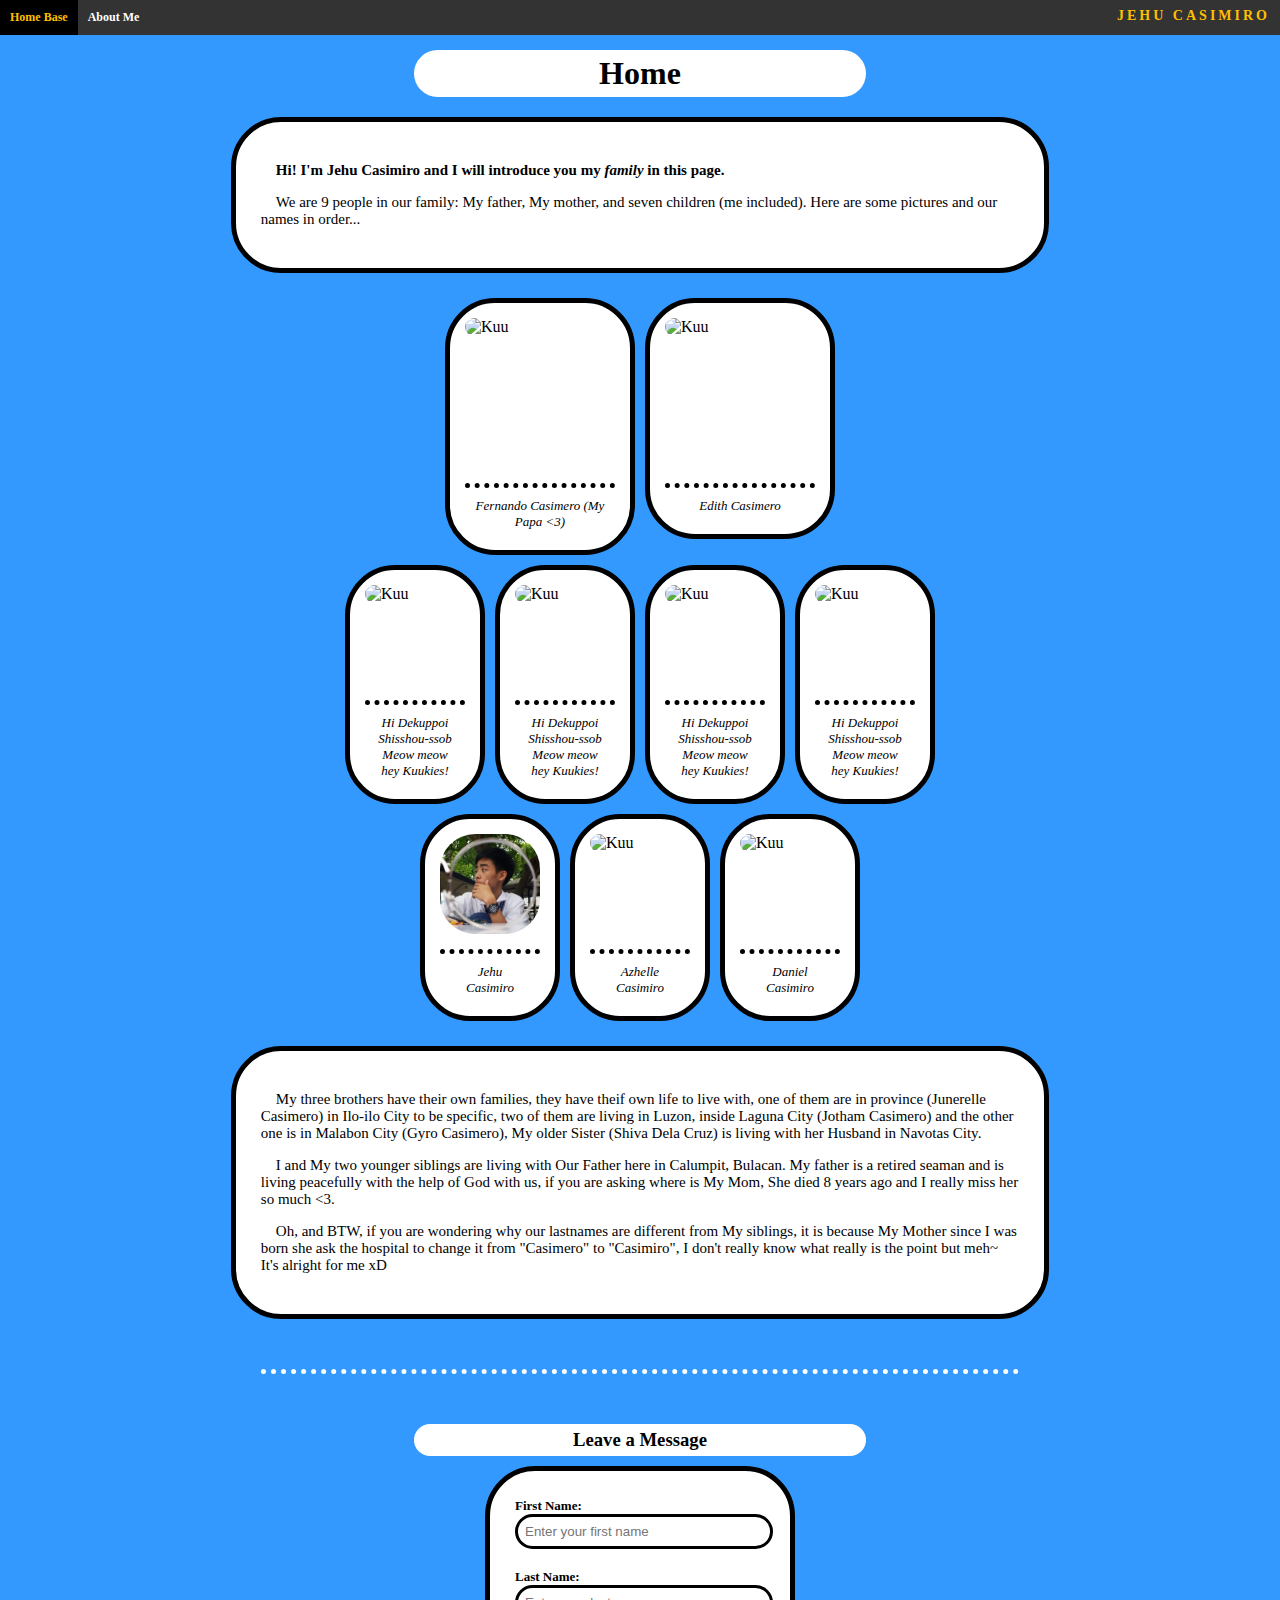
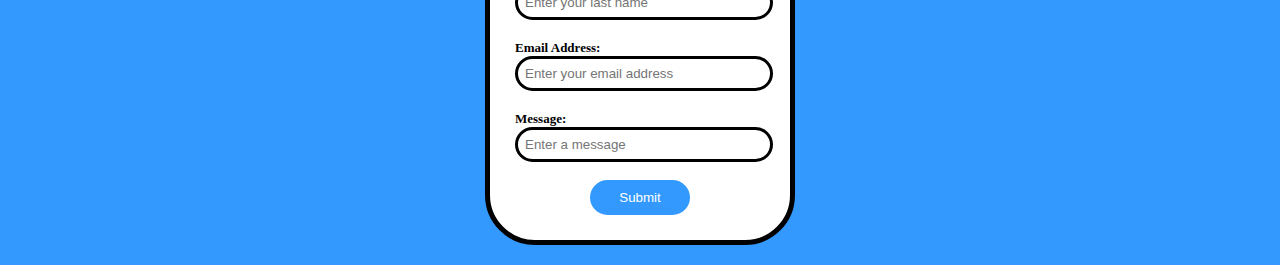
==== index.html @ 4198bc29 "Add files via upload" ====
<!DOCTYPE html>
<html lang="en">

	<head>
		<meta charset="utf-8">
		<link rel="stylesheet" href="style.css">
		<title>J-Casimiro - Home</title>
	</head>

	<body>
		<header>
			<nav>
				<ul>			
					<li class="title">JEHU CASIMIRO</li>
					<li class><a class="active" href="index.html">Home Base</a></li>
					<li><a href="about-me.html">About Me</a></li>
				</ul>
			</nav>
		</header>
	
		<h1>Home</h1>
		
		<div class="main">
			<p>
				<strong>Hi! I'm Jehu Casimiro and I will introduce you my <em>family</em> in this page.</strong>
			</p>
			<p>
				We are 9 people in our family: My father, My mother, and seven children (me included). Here are some pictures and our names in order...
			</p>
		</div>
		
		<!--FIRST LINE PICTURES-->
		<div class="galleryCollectionA">
			<div class="galleryA">
				<img class="galleryPic" src="./images/kuu.gif" 
					alt="Kuu">
					
				<div class="desc">Fernando Casimero (My Papa <3)</div> 
			</div>
			
			<div class="galleryA">
				<img class="galleryPic" src="./images/kuu.gif" 
					alt="Kuu">
					
				<div class="desc">Edith Casimero</div> 
			</div>
		</div>
		
		<!--SECOND LINE PICTURES-->
		<div class="galleryCollectionB">
			<div class="galleryC">
				<img class="galleryPic2" src="./images/kuu.gif" 
					alt="Kuu">
					
				<div class="desc2">Hi Dekuppoi Shisshou-ssob Meow meow hey Kuukies!</div> 
			</div>
			
			<div class="galleryC">
				<img class="galleryPic2" src="./images/kuu.gif" 
					alt="Kuu">
					
				<div class="desc2">Hi Dekuppoi Shisshou-ssob Meow meow hey Kuukies!</div> 
			</div>
			
			<div class="galleryC">
				<img class="galleryPic2" src="./images/kuu.gif" 
					alt="Kuu">
					
				<div class="desc2">Hi Dekuppoi Shisshou-ssob Meow meow hey Kuukies!</div> 
			</div>
			
			<div class="galleryC">
				<img class="galleryPic2" src="./images/kuu.gif" 
					alt="Kuu">
					
				<div class="desc2">Hi Dekuppoi Shisshou-ssob Meow meow hey Kuukies!</div> 
			</div>
		</div>
		
		<!--THIRD LINE PICTURES-->
		<div class="galleryCollectionC">
			
			<div class="galleryC">
				<img class="galleryPic2" src="./images/jehu-casimiro.jpg" 
					alt="Jehu Casimiro">
					
				<div class="desc2">Jehu<br>Casimiro</div> 
			</div>
			
			<div class="galleryC">
				<img class="galleryPic2" src="./images/kuu.gif" 
					alt="Kuu">
					
				<div class="desc2">Azhelle Casimiro</div> 
			</div>
			
			<div class="galleryC">
				<img class="galleryPic2" src="./images/kuu.gif" 
					alt="Kuu">
					
				<div class="desc2">Daniel Casimiro</div> 
			</div>
		</div>
		
		<div class="main">
			<p>
				My three brothers have their own families, they have theif own life to live with, one of them are in province (Junerelle Casimero) in Ilo-ilo City to be specific, two of them are living in Luzon, inside Laguna City (Jotham Casimero) and the other one is in Malabon City (Gyro Casimero), My older Sister (Shiva Dela Cruz) is living with her Husband in Navotas City.<br>
			</p>
			<p>
				 I and My two younger siblings are living with Our Father here in Calumpit, Bulacan. My father is a retired seaman and is living peacefully with the help of God with us, if you are asking where is My Mom, She died 8 years ago and I really miss her so much <3. <br>
			</p>
			<p>
				Oh, and BTW, if you are wondering why our lastnames are different from My siblings, it is because My Mother since I was born she ask the hospital to change it from "Casimero" to "Casimiro", I don't really know what really is the point but meh~ It's alright for me xD <br>
			</p>
		</div>
		
		<hr>
		
		<h3>Leave a Message</h3>
		<div class="forms">
			<script src="index.js"></script>
			<form id="messageForm">
				<label for="firstname">First Name:</label><br>
				<input type="text" id="firstname" placeholder="Enter your first name"><br><br>
				
				<label for="lastname">Last Name:</label><br>
				<input type="text" id="lastname" placeholder="Enter your last name"><br><br>
				
				<label for="email">Email Address:</label><br>
				<input type="email" id="email" placeholder="Enter your email address" pattern="[a-z0-9._%+-]+@[a-z0-9.-]+\.[a-z]{2,4}$"><br><br>
				
				<label for="message">Message:</label><br>
				<input type="text" placeholder="Enter a message" id="message"><br><br>
				
				<button class="submit" onclick="sendMessage()">Submit</button>
			</form>
		</div>
	</body>
</html>
---- style.css ----
header {
	margin-bottom: 50px;
}

nav ul {
	position: fixed;
	top: 0;
	left: 0;
	right: 0;
	width: 100%;
	list-style-type: none;
	padding: 0;
	margin: 0px;
	overflow: hidden;
	background-color: #333333;
}

.title {
	display: block;
	color: #ffbf00;
	text-align: center;
	font-family: century gothic;
	font-size: 14px;
	font-weight: bold;
	letter-spacing: 3px;
	padding: 8px 10px;
	float: right;
}

nav li {
	float: left;
}

li a {
	display: block;
	color: #ffffff;
	text-align: center;
	font-family: century gothic;
	font-size: 12px;
	font-weight: bold;
	padding: 10px 10px;
	text-decoration: none;
	background-color: #333333;
}

li a:hover {
	color: #ffbf00;
	background-color: #000000;
}

.active {
	color: #ffffff;
	background-color: #ffbf00;
}

h1 {
	display: block;
	font-family: century gothic;
	color: #000000;
	text-align: center;
	background-color: #ffffff;
	width: 35%;
	border-radius: 50px;
	padding: 5px;
	margin: 0px auto 0px auto;
}

h3 {
	display: block;
	font-family: century gothic;
	color: #000000;
	text-align: center;
	background-color: #ffffff;
	width: 35%;
	border-radius: 50px;
	padding: 5px;
	margin: 50px auto 0px auto;
}

.main {
	clear: both;
	width: 60%;
	background-color: #ffffff;
	border-width: 5px;
	border-style: solid;
	border-color: #000000;
	border-radius : 50px;
	padding: 25px;
	margin: 20px auto 20px auto;
	overflow: hidden;
}

body {
	background-color: #3399ff;
}

.banner {
	width: 50%;
	display: block;
	background-color: #ffffff;
	border-width: 5px;
	border-style: dashed;
	border-color: #000000;
	border-radius : 50px;
	padding: 25px;
	margin-left: auto;
	margin-right: auto;
}

.banner:hover {
	border-color: #ffbf00;
}

p {
	font-family: tahoma;
	font-size: 15px;
	text-indent: 15px;
}

ul {
	font-family: tahoma;
	font-size: 13px;
	list-style-type: circle;
	margin-left: 30px;
}

.galleryCollectionA {
	clear: both;
	display: block;
	width: 400px;
	margin: auto;
	overflow: hidden;
}

.galleryCollectionB {
	clear: both;
	display: block;
	width: 600px;
	margin: auto;
	overflow: hidden;
}

.galleryCollectionC {
	clear: both;
	display: block;
	width: 450px;
	margin: auto;
	overflow: hidden;
}

.galleryA {
	width: 150px;
	display: block;
	background-color: #ffffff;
	border-width: 5px;
	border-style: solid;
	border-color: #000000;
	border-radius : 50px;
	padding: 15px;
	margin: 5px;
	float: left;
	background-color: #ffffff;
}

.galleryB {
	width: 150px;
	display: block;
	background-color: #ffffff;
	border-width: 5px;
	border-style: solid;
	border-color: #000000;
	border-radius : 50px;
	padding: 15px;
	margin: 5px;
	float: left;
	background-color: #ffffff;
}

.galleryC {
	width: 100px;
	display: block;
	background-color: #ffffff;
	border-width: 5px;
	border-style: solid;
	border-color: #000000;
	border-radius : 50px;
	padding: 15px;
	margin: 5px;
	float: left;
	background-color: #ffffff;
}

.galleryA:hover, .galleryB:hover, .galleryC:hover {
	border-width: 5px;
	border-style: solid;
	border-color: #ffbf00;
	border-radius : 50px;
}

.galleryPic {
	display: block;
	width: 100%;
	float: left;
	border-radius: 50px;
}

.galleryPic2 {
	display: block;
	width: 100%;
	float: left;
	border-radius: 35px;
}

.desc {
	display: block;
	font-family: tahoma;
	font-style: italic;
	font-size: 13px;
	text-align: center;
	background-color: #ffffff;
	border-top-width: 5px;
	border-top-style: dotted;
	border-top-color: #000000;
	padding: 10px 10px 5px 10px;
	margin-top:165px;
}

.desc2 {
	display: block;
	font-family: tahoma;
	font-style: italic;
	font-size: 13px;
	text-align: center;
	background-color: #ffffff;
	border-top-width: 5px;
	border-top-style: dotted;
	border-top-color: #000000;
	padding: 10px 10px 5px 10px;
	margin-top:115px;
}

.forms {
	clear: both;
	width: 250px;
	background-color: #ffffff;
	border-width: 5px;
	border-style: solid;
	border-color: #000000;
	border-radius : 50px;
	padding: 25px;
	margin: 10px auto 20px auto;
	overflow: hidden;
}

form {
	clear: both;
	display: block;
	width: 100%;
	margin-left: auto;
	margin-right: auto;
}

label {
	font-family: tahoma;
	font-size: 13px;
	font-weight: bold;
}

input[type=text], input[type=email] {
	width: 95%;
	border-width: 3px;
	border-style: solid;
	border-color: #000000;
	border-radius: 25px;
	padding: 7px;
}

input:hover, button:hover {
	outline: none;
	border-color: #3399ff;
}

input:focus {
	outline: none;
	border-color: #ffbf00;
}

button {
	display: block;
	width: 100px;
	background-color: #3399ff;
	border: 3px solid #3399ff;
	border-radius: 25px;
	color: white;
	padding:7px 24px;
	text-decoration: none;
	cursor: pointer;
	margin: 0px auto 0px auto;
}

hr {
	border-width: 5px 0px 0px 0px;
	border-style: dotted;
	border-color: #ffffff;
	width: 60%;
	margin-top: 50px;
}
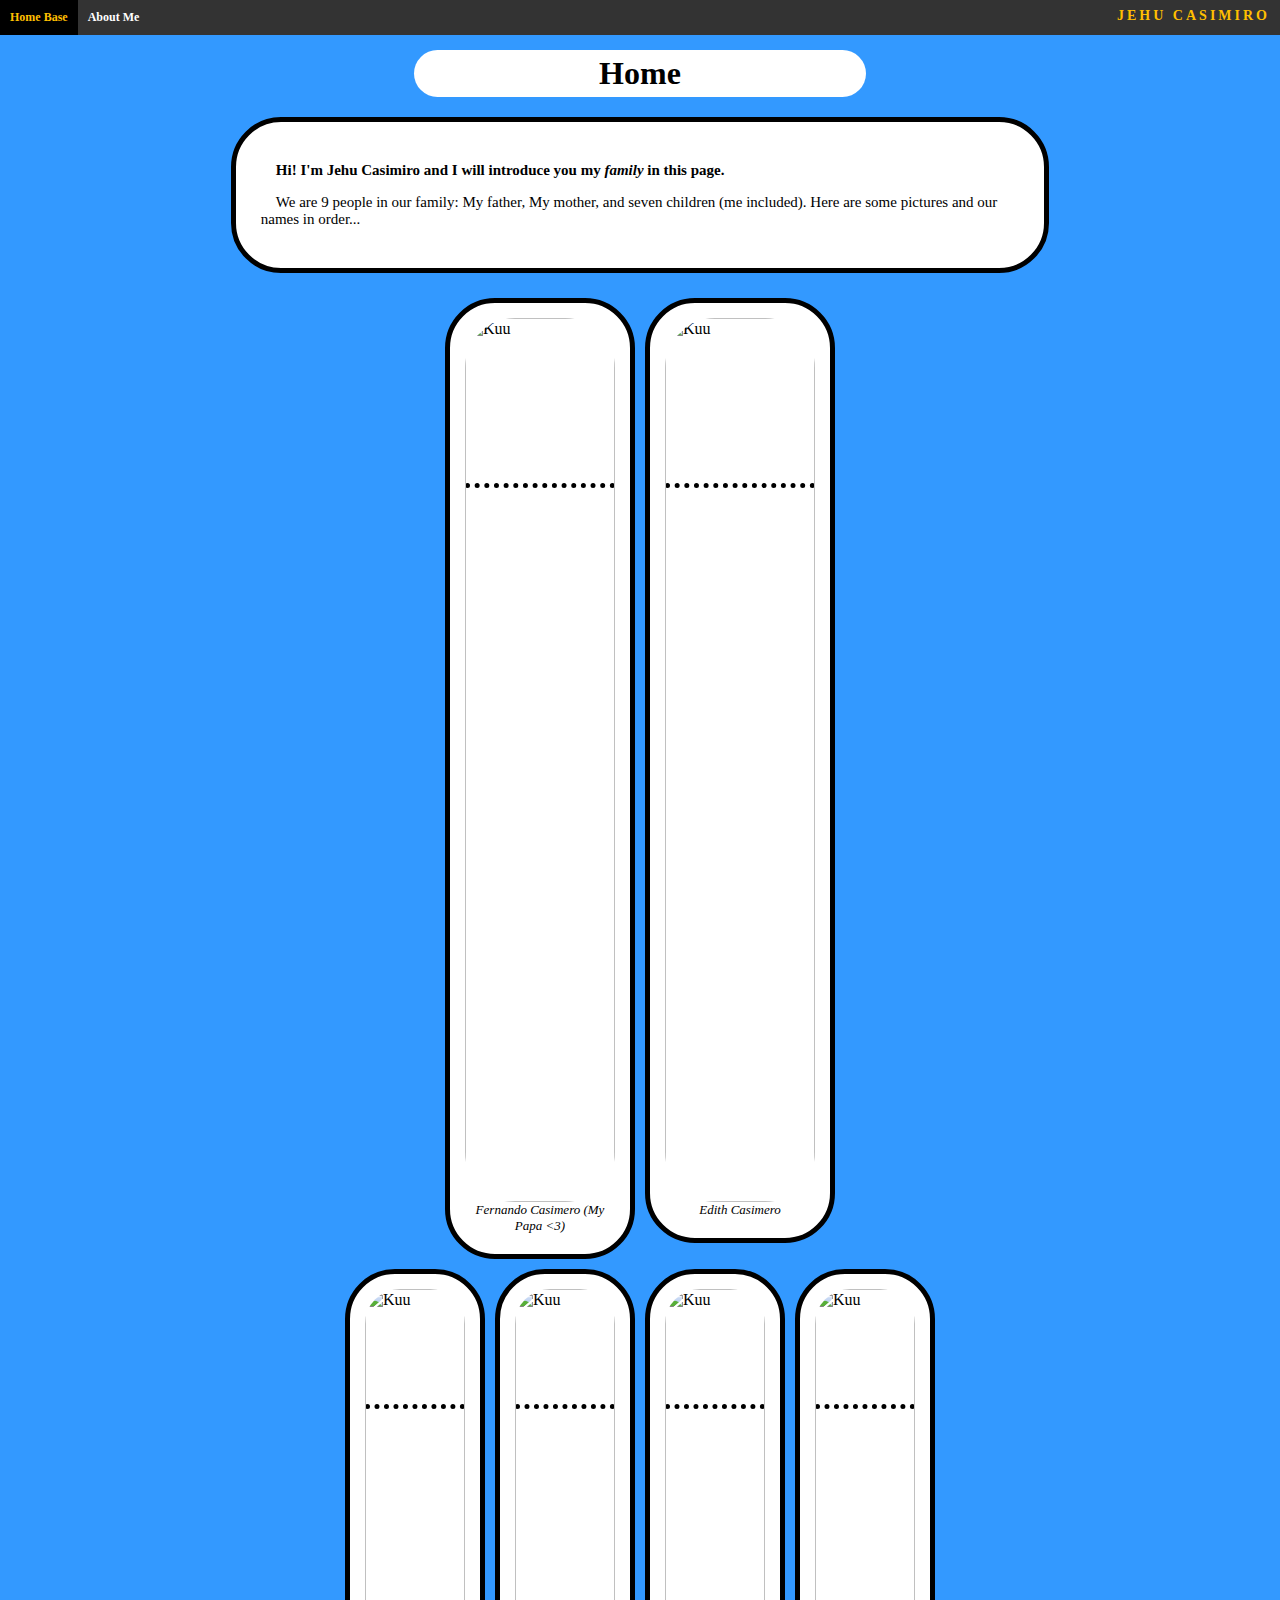
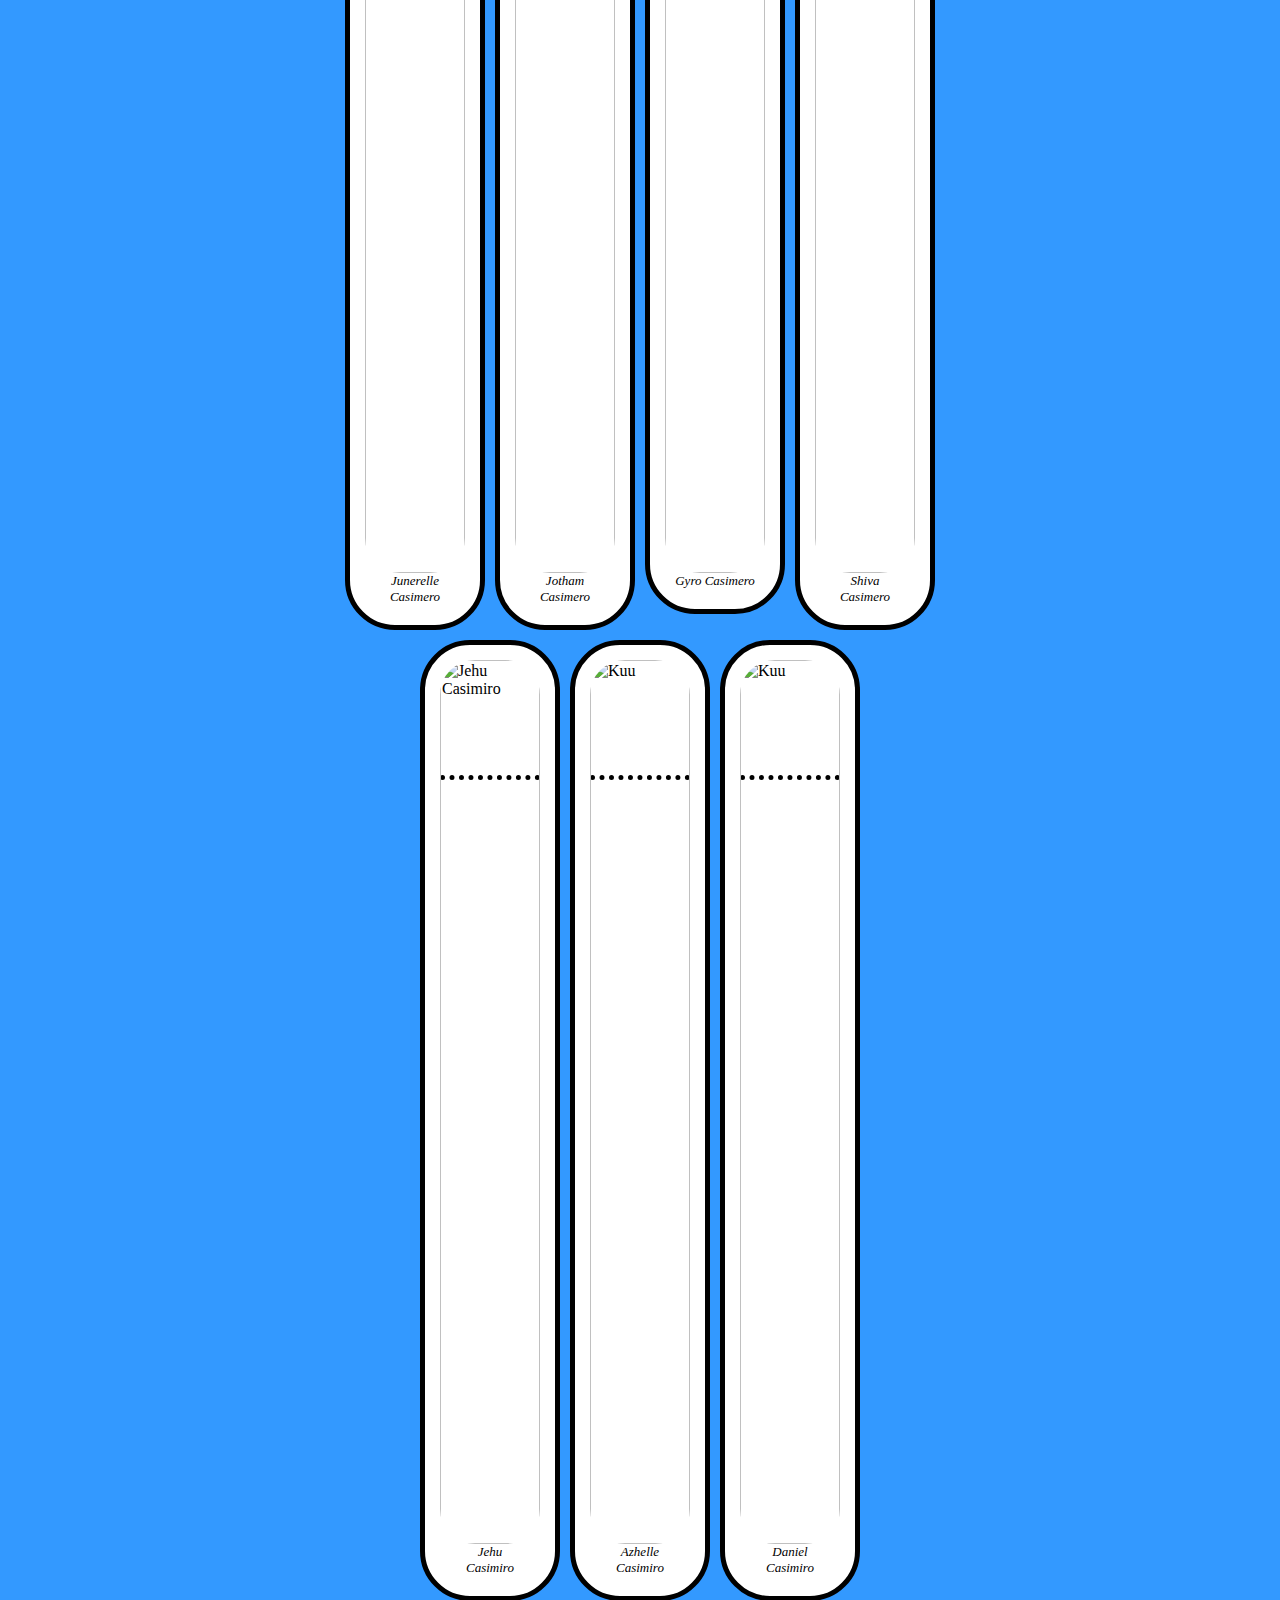
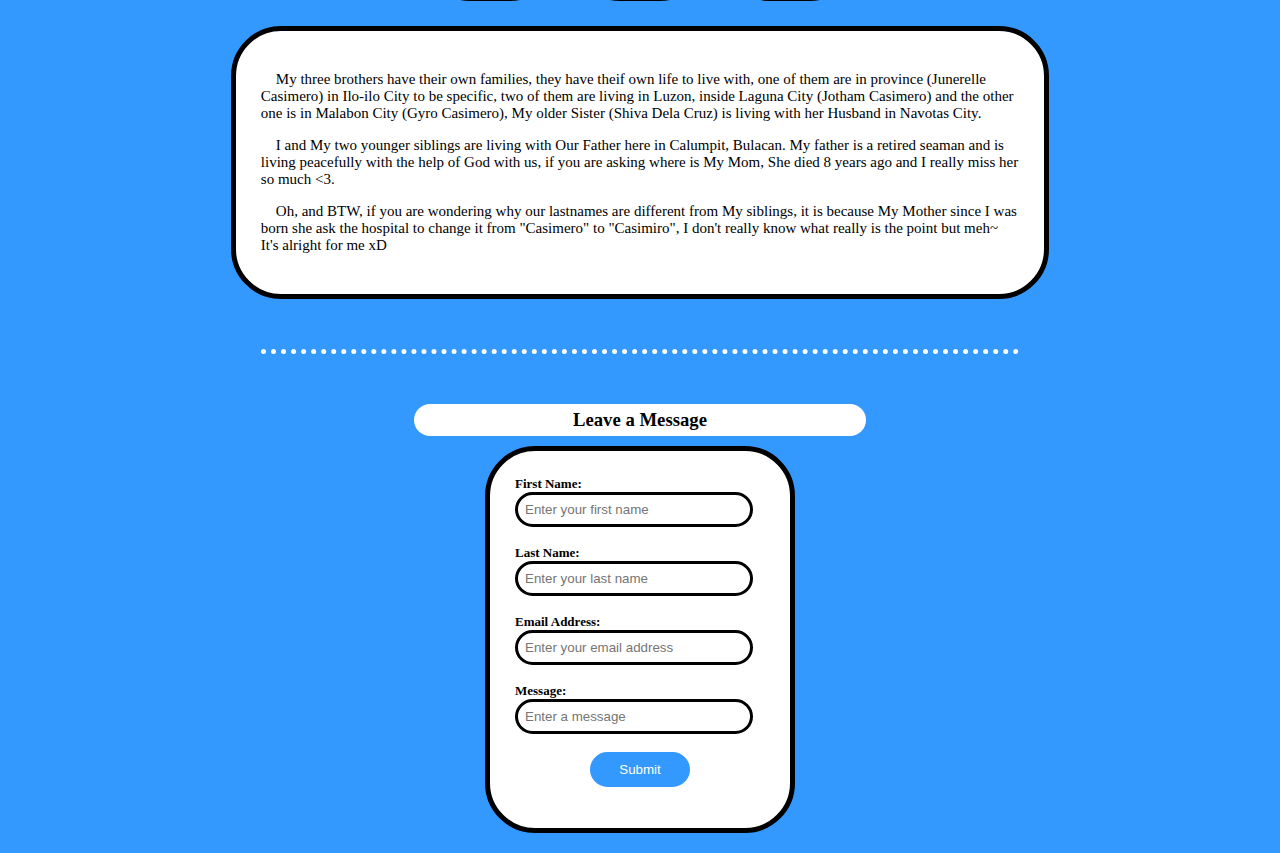
==== commit d3ec2ca4: "Update index.html" ====
--- a/index.html
+++ b/index.html
@@ -1,4 +1,4 @@
-<!DOCTYPE html>
+
 <html lang="en">
 
 	<head>
@@ -32,14 +32,14 @@
 		<!--FIRST LINE PICTURES-->
 		<div class="galleryCollectionA">
 			<div class="galleryA">
-				<img class="galleryPic" src="./images/kuu.gif" 
+				<img class="galleryPic" src="https://scontent.fmnl3-3.fna.fbcdn.net/v/t1.0-9/45374058_108331213504984_3195396960316030976_o.jpg?_nc_cat=108&ccb=2&_nc_sid=174925&_nc_ohc=0hiJAUlv5ooAX_lz2Id&_nc_ht=scontent.fmnl3-3.fna&oh=04d7ee915fc00862b3980fc795762970&oe=5FBFECB1" 
 					alt="Kuu">
 					
 				<div class="desc">Fernando Casimero (My Papa <3)</div> 
 			</div>
 			
 			<div class="galleryA">
-				<img class="galleryPic" src="./images/kuu.gif" 
+				<img class="galleryPic" src="https://scontent.xx.fbcdn.net/v/t1.15752-0/p280x280/122728844_396220038070100_3239604922123688505_n.jpg?_nc_cat=109&ccb=2&_nc_sid=ae9488&_nc_ohc=9J1U4kF_ZkAAX_gfBff&_nc_ad=z-m&_nc_cid=0&_nc_ht=scontent.xx&tp=6&oh=b54ea53d3ec78707a7c4e4c7cb895c96&oe=5FBD2CC6" 
 					alt="Kuu">
 					
 				<div class="desc">Edith Casimero</div> 
@@ -49,31 +49,31 @@
 		<!--SECOND LINE PICTURES-->
 		<div class="galleryCollectionB">
 			<div class="galleryC">
-				<img class="galleryPic2" src="./images/kuu.gif" 
+				<img class="galleryPic2" src="https://scontent.fmnl3-3.fna.fbcdn.net/v/t1.0-9/14907690_1814392622105589_4884267352260746738_n.jpg?_nc_cat=108&ccb=2&_nc_sid=174925&_nc_ohc=c4ABUkBpUGcAX-wHPy5&_nc_ht=scontent.fmnl3-3.fna&oh=4a0d41be763b13e62cd664e80e50e2c3&oe=5FBE78D2" 
 					alt="Kuu">
 					
-				<div class="desc2">Hi Dekuppoi Shisshou-ssob Meow meow hey Kuukies!</div> 
+				<div class="desc2">Junerelle Casimero</div> 
 			</div>
 			
 			<div class="galleryC">
-				<img class="galleryPic2" src="./images/kuu.gif" 
+				<img class="galleryPic2" src="https://scontent.fmnl3-2.fna.fbcdn.net/v/t1.0-9/119504502_1060341791092590_4669445059814752547_o.jpg?_nc_cat=109&ccb=2&_nc_sid=174925&_nc_ohc=WTVgA0FLRL8AX-hl_4Q&_nc_ht=scontent.fmnl3-2.fna&oh=22d8ee71c0bed358b92c906994284728&oe=5FBE1290" 
 					alt="Kuu">
 					
-				<div class="desc2">Hi Dekuppoi Shisshou-ssob Meow meow hey Kuukies!</div> 
+				<div class="desc2">Jotham Casimero</div> 
 			</div>
 			
 			<div class="galleryC">
-				<img class="galleryPic2" src="./images/kuu.gif" 
+				<img class="galleryPic2" src="https://scontent.fmnl3-1.fna.fbcdn.net/v/t1.0-9/58890813_2727859020563153_3346381982941577216_n.jpg?_nc_cat=104&ccb=2&_nc_sid=09cbfe&_nc_ohc=Ie6N5gpUCZ8AX-MhtQs&_nc_ht=scontent.fmnl3-1.fna&oh=6a4bb7f993cbc62cf8064f87ceef8f82&oe=5FBEF82F" 
 					alt="Kuu">
 					
-				<div class="desc2">Hi Dekuppoi Shisshou-ssob Meow meow hey Kuukies!</div> 
+				<div class="desc2">Gyro Casimero</div> 
 			</div>
 			
 			<div class="galleryC">
-				<img class="galleryPic2" src="./images/kuu.gif" 
+				<img class="galleryPic2" src="https://scontent.fmnl3-2.fna.fbcdn.net/v/l/t1.0-9/96531356_4095328293818410_2620868659827965952_n.jpg?_nc_cat=110&ccb=2&_nc_sid=174925&_nc_ohc=G27HxtXVZK8AX_ZFhga&_nc_ht=scontent.fmnl3-2.fna&oh=cfb2b5dc54144f68f800684e2d5f60f2&oe=5FBDE3DC" 
 					alt="Kuu">
 					
-				<div class="desc2">Hi Dekuppoi Shisshou-ssob Meow meow hey Kuukies!</div> 
+				<div class="desc2">Shiva Casimero</div> 
 			</div>
 		</div>
 		
@@ -81,21 +81,21 @@
 		<div class="galleryCollectionC">
 			
 			<div class="galleryC">
-				<img class="galleryPic2" src="./images/jehu-casimiro.jpg" 
+				<img class="galleryPic2" src="https://scontent.fmnl3-3.fna.fbcdn.net/v/t1.15752-0/p280x280/122739356_852871475485750_8827827812984105620_n.jpg?_nc_cat=103&ccb=2&_nc_sid=ae9488&_nc_ohc=Dz0RQuIBINwAX950Cc4&_nc_ht=scontent.fmnl3-3.fna&tp=6&oh=14645c87de24e9be99e648c926d80452&oe=5FBF36DA" 
 					alt="Jehu Casimiro">
 					
 				<div class="desc2">Jehu<br>Casimiro</div> 
 			</div>
 			
 			<div class="galleryC">
-				<img class="galleryPic2" src="./images/kuu.gif" 
+				<img class="galleryPic2" src="https://scontent.fmnl3-1.fna.fbcdn.net/v/t1.0-9/78361668_517367298858614_4910251365793529856_n.jpg?_nc_cat=101&ccb=2&_nc_sid=a4a2d7&_nc_ohc=WCHWOMoQzeYAX_Jldsh&_nc_ht=scontent.fmnl3-1.fna&oh=db419156c6b592af315da423e08e10ba&oe=5FBE942E" 
 					alt="Kuu">
 					
 				<div class="desc2">Azhelle Casimiro</div> 
 			</div>
 			
 			<div class="galleryC">
-				<img class="galleryPic2" src="./images/kuu.gif" 
+				<img class="galleryPic2" src="https://scontent.fmnl3-2.fna.fbcdn.net/v/t1.0-9/54522470_586548635196758_1757746822228475904_o.jpg?_nc_cat=109&ccb=2&_nc_sid=174925&_nc_ohc=SVKDdaL1gGgAX_r6x6h&_nc_ht=scontent.fmnl3-2.fna&oh=7e0a8704128e4d28af51b892aec62c5c&oe=5FBD175A" 
 					alt="Kuu">
 					
 				<div class="desc2">Daniel Casimiro</div> 
@@ -136,4 +136,4 @@
 			</form>
 		</div>
 	</body>
-</html>+</html>
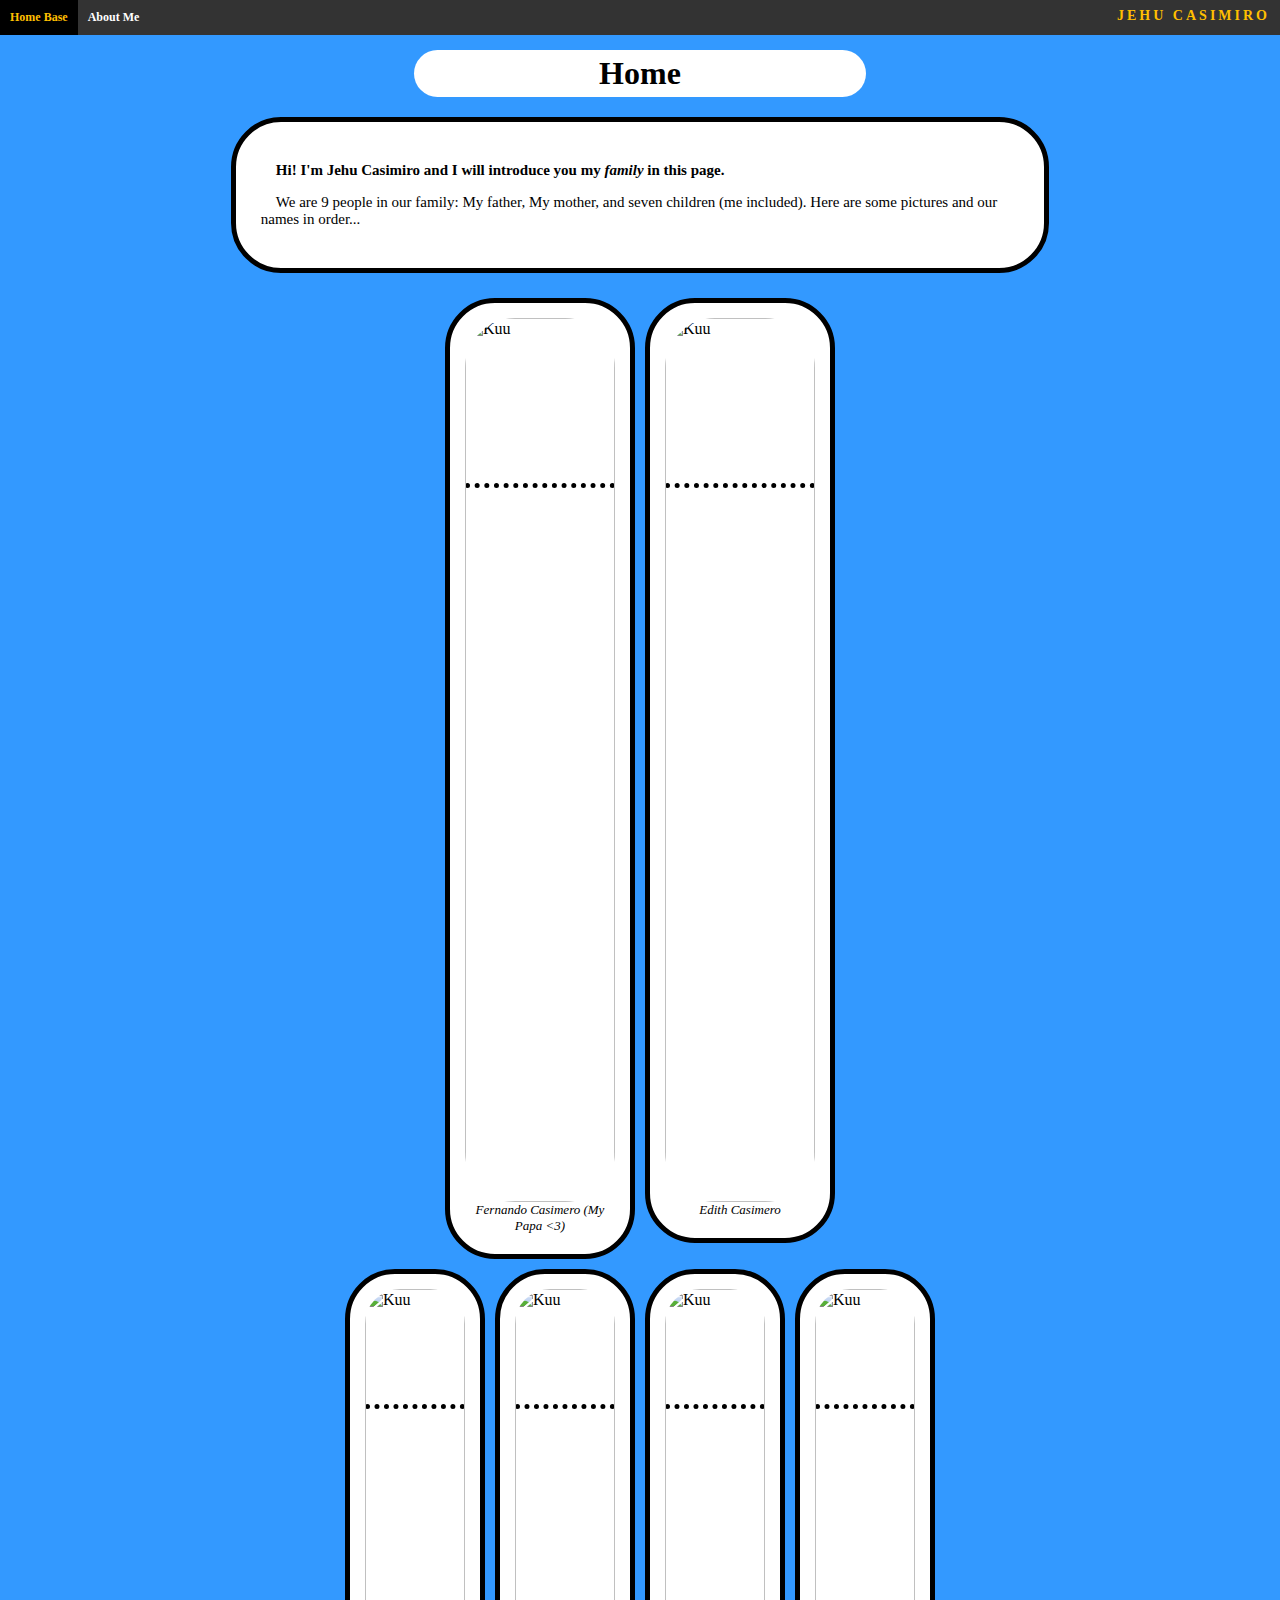
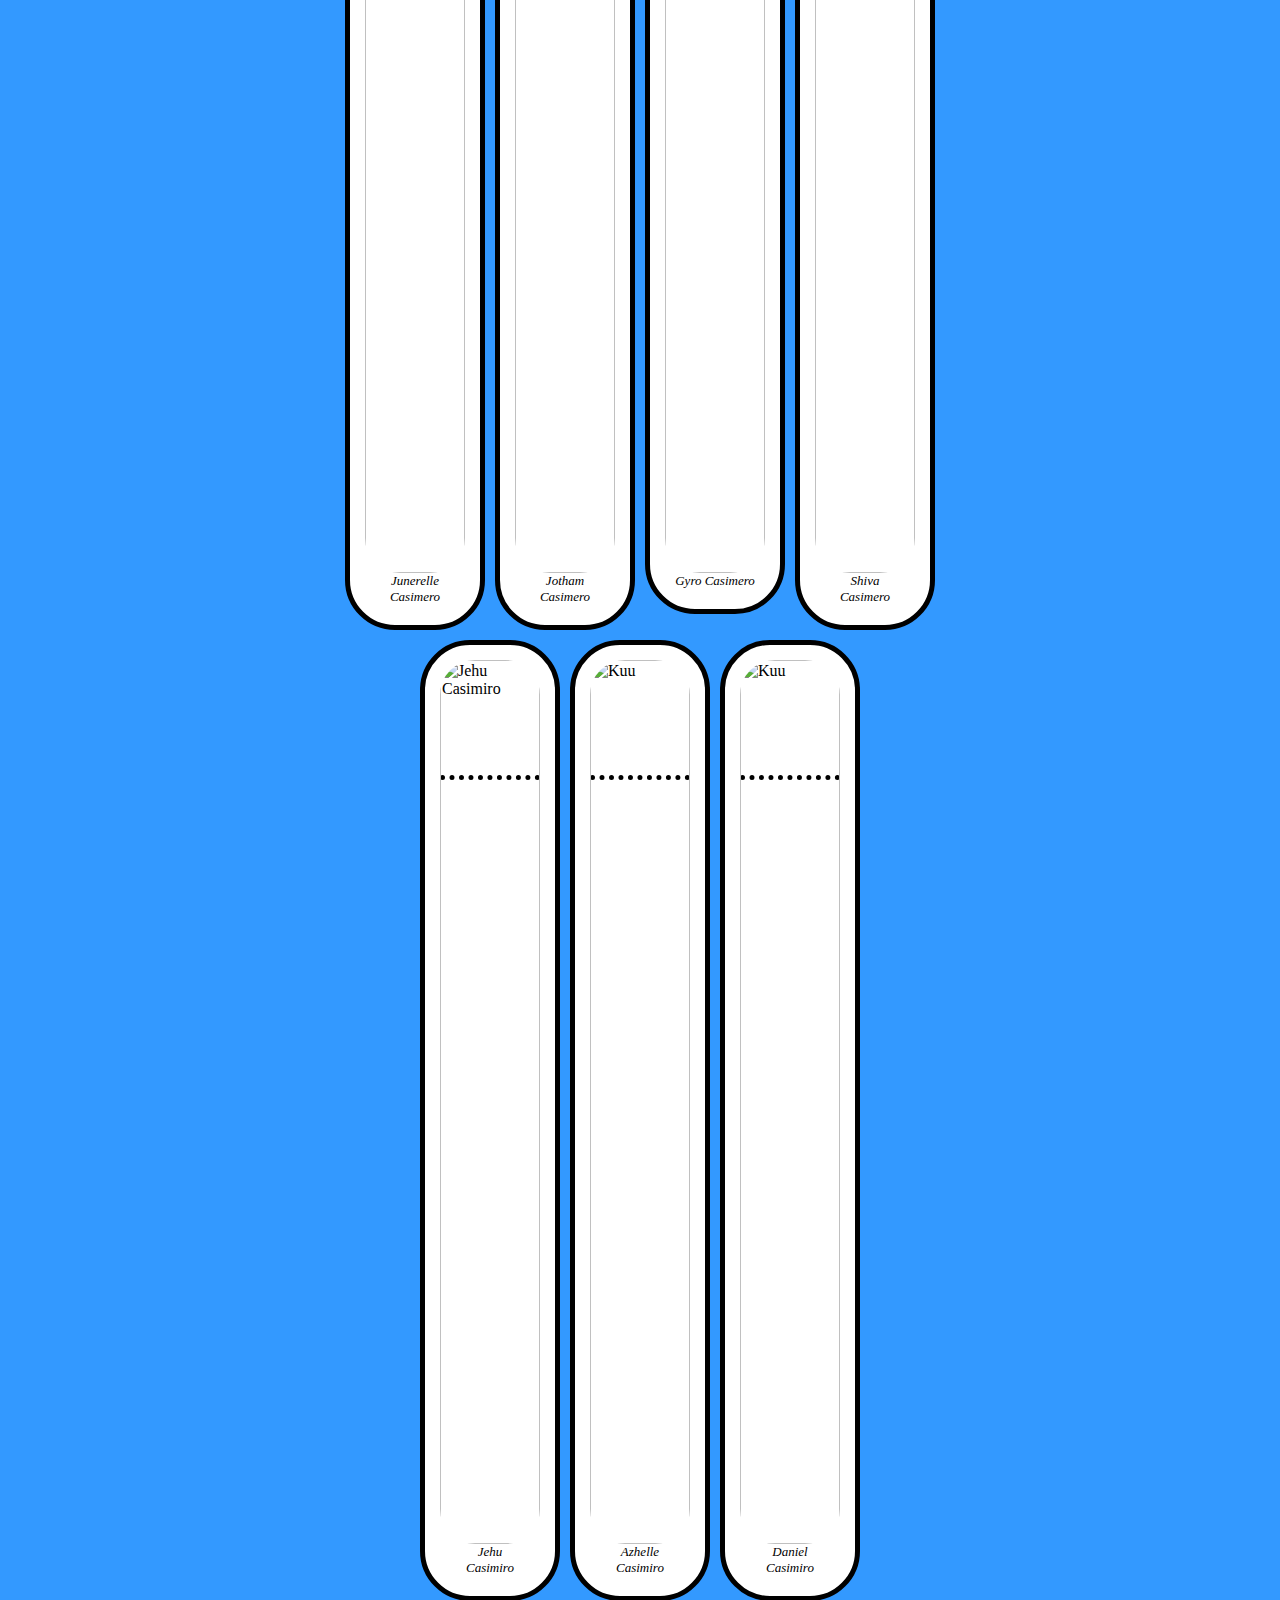
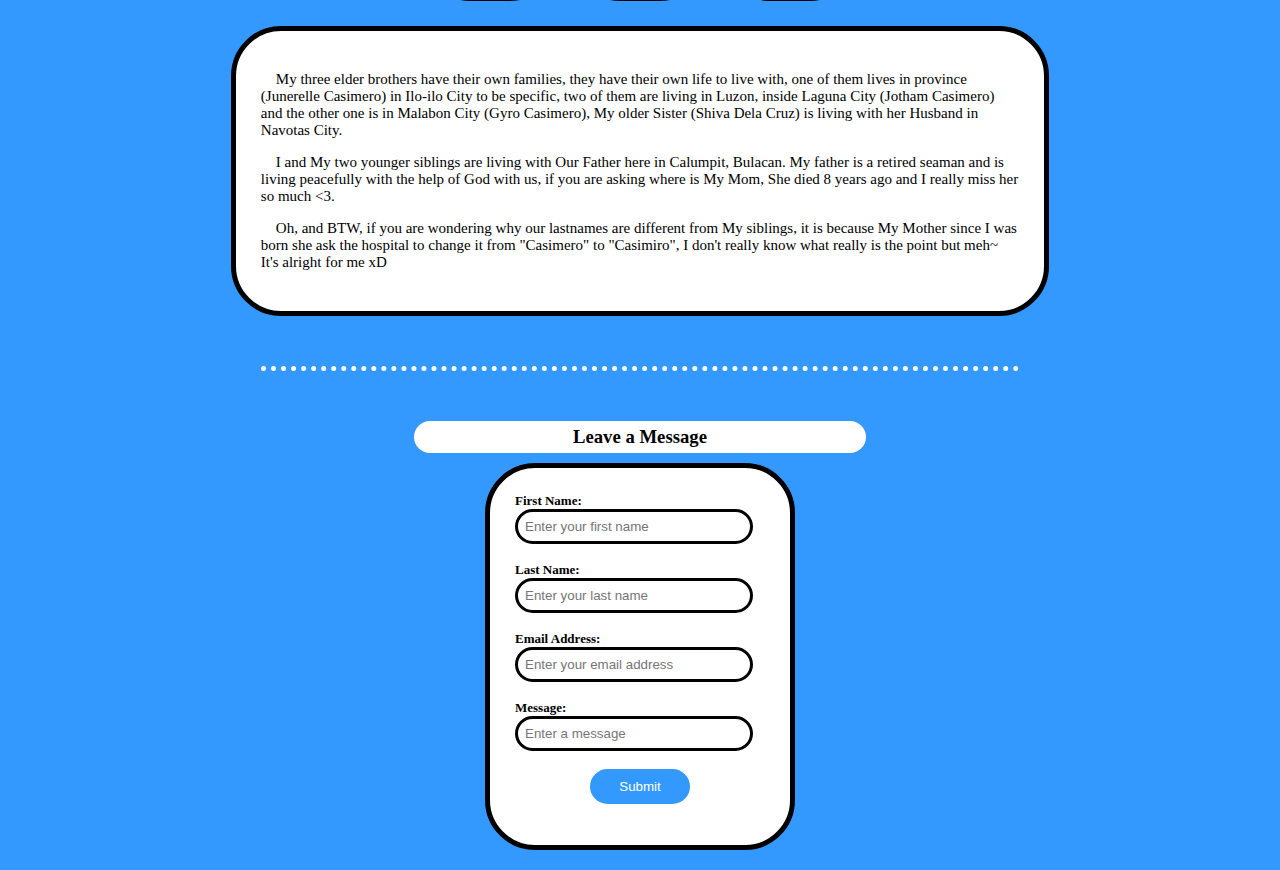
==== commit e9df52b5: "Update index.html" ====
--- a/index.html
+++ b/index.html
@@ -104,7 +104,7 @@
 		
 		<div class="main">
 			<p>
-				My three brothers have their own families, they have theif own life to live with, one of them are in province (Junerelle Casimero) in Ilo-ilo City to be specific, two of them are living in Luzon, inside Laguna City (Jotham Casimero) and the other one is in Malabon City (Gyro Casimero), My older Sister (Shiva Dela Cruz) is living with her Husband in Navotas City.<br>
+				My three elder brothers have their own families, they have their own life to live with, one of them lives in province (Junerelle Casimero) in Ilo-ilo City to be specific, two of them are living in Luzon, inside Laguna City (Jotham Casimero) and the other one is in Malabon City (Gyro Casimero), My older Sister (Shiva Dela Cruz) is living with her Husband in Navotas City.<br>
 			</p>
 			<p>
 				 I and My two younger siblings are living with Our Father here in Calumpit, Bulacan. My father is a retired seaman and is living peacefully with the help of God with us, if you are asking where is My Mom, She died 8 years ago and I really miss her so much <3. <br>
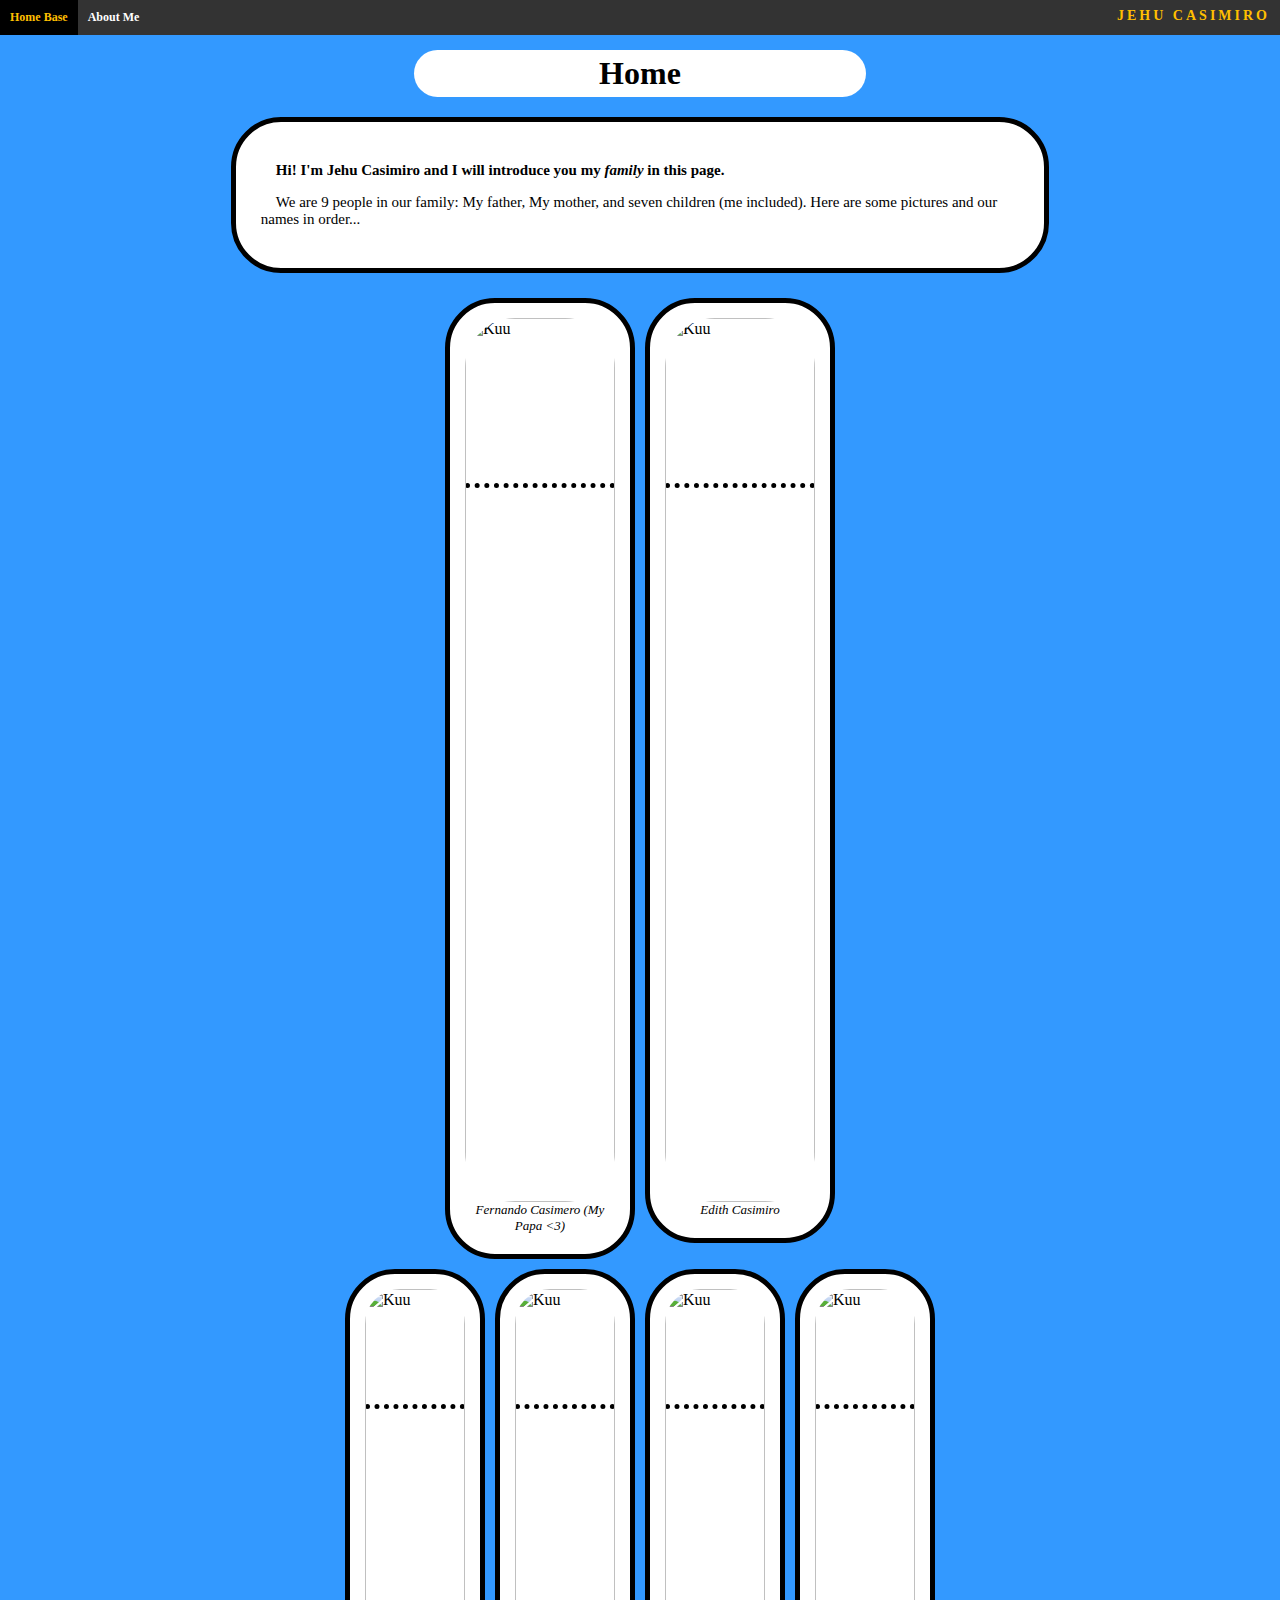
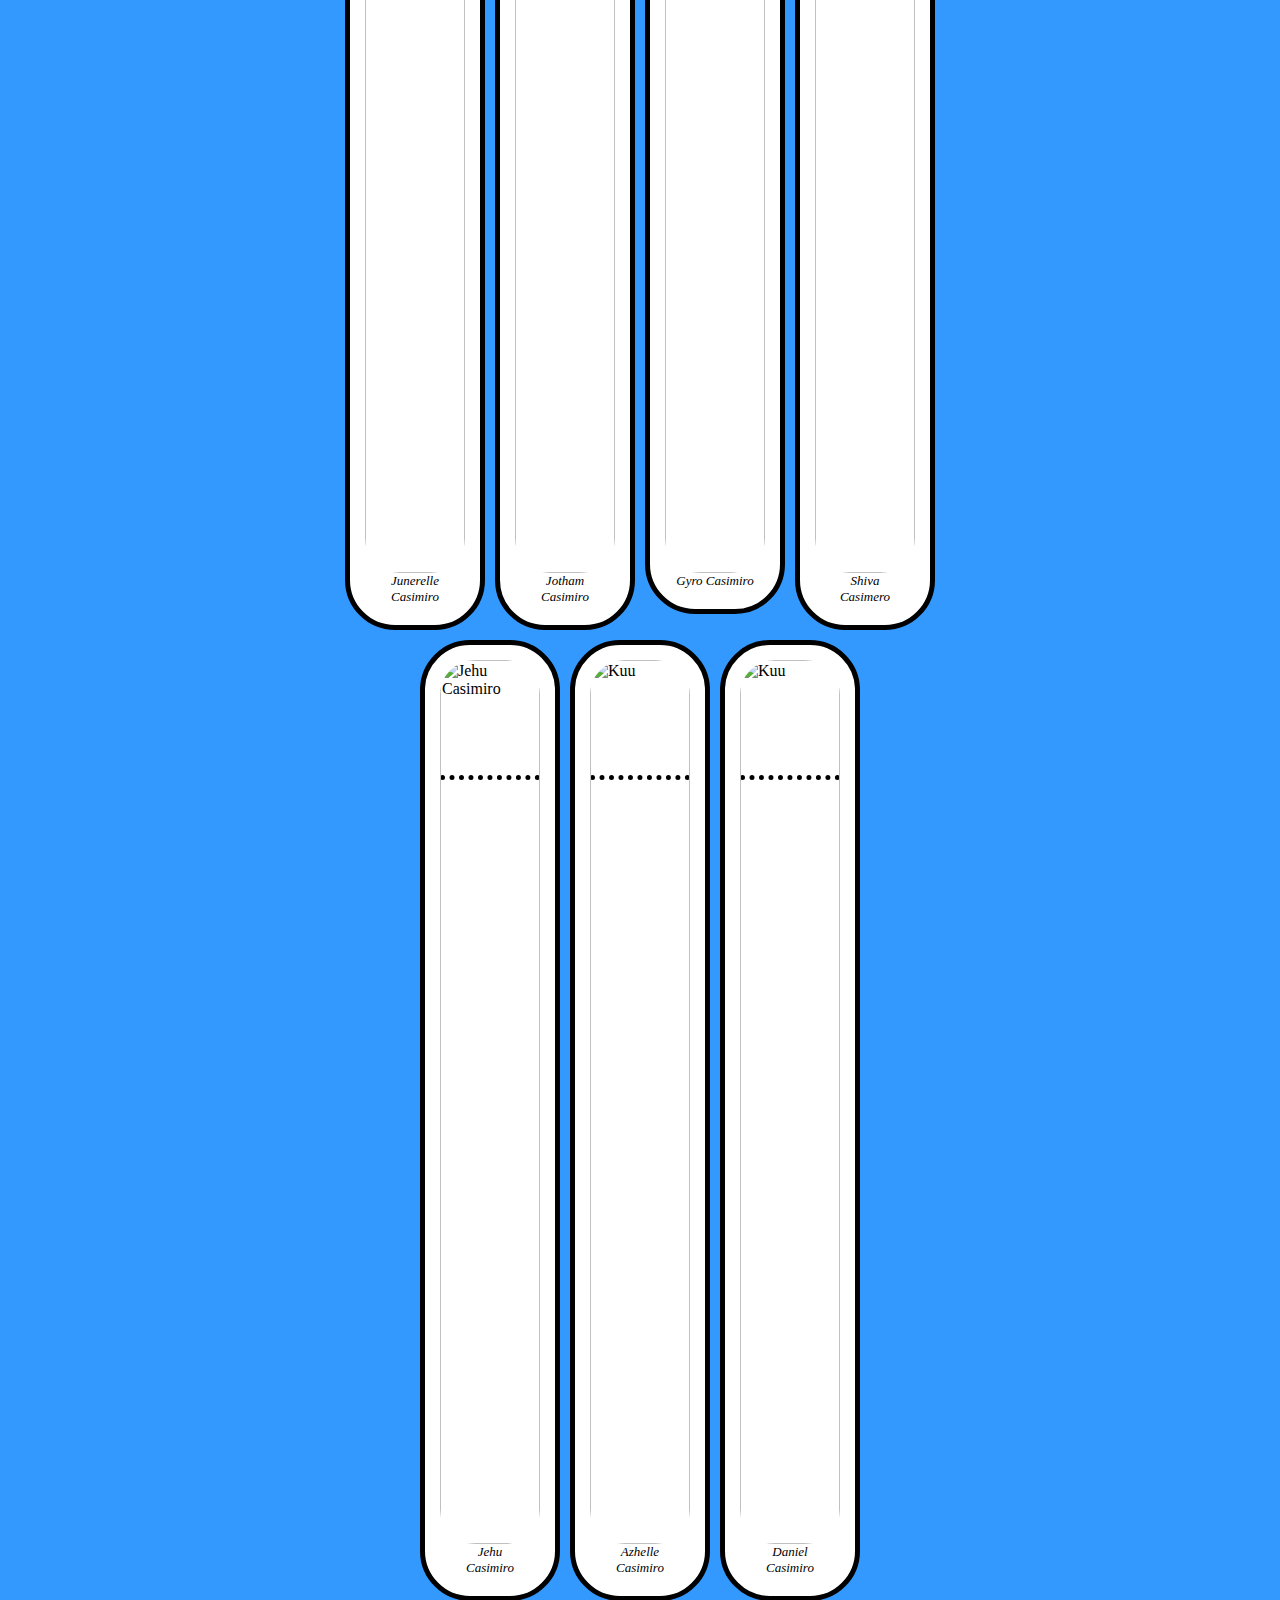
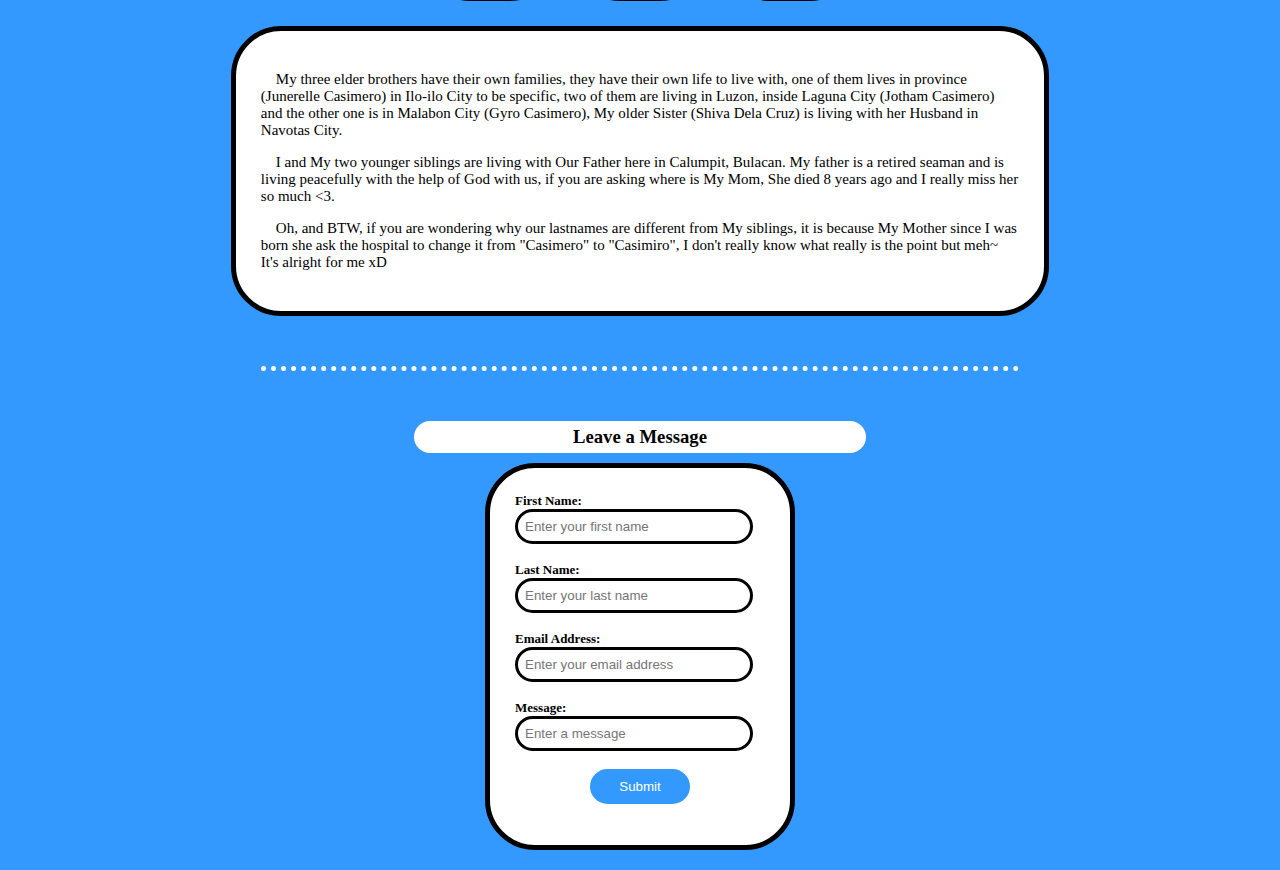
==== commit f3a92c74: "Update index.html" ====
--- a/index.html
+++ b/index.html
@@ -42,7 +42,7 @@
 				<img class="galleryPic" src="https://scontent.xx.fbcdn.net/v/t1.15752-0/p280x280/122728844_396220038070100_3239604922123688505_n.jpg?_nc_cat=109&ccb=2&_nc_sid=ae9488&_nc_ohc=9J1U4kF_ZkAAX_gfBff&_nc_ad=z-m&_nc_cid=0&_nc_ht=scontent.xx&tp=6&oh=b54ea53d3ec78707a7c4e4c7cb895c96&oe=5FBD2CC6" 
 					alt="Kuu">
 					
-				<div class="desc">Edith Casimero</div> 
+				<div class="desc">Edith Casimiro</div> 
 			</div>
 		</div>
 		
@@ -52,21 +52,21 @@
 				<img class="galleryPic2" src="https://scontent.fmnl3-3.fna.fbcdn.net/v/t1.0-9/14907690_1814392622105589_4884267352260746738_n.jpg?_nc_cat=108&ccb=2&_nc_sid=174925&_nc_ohc=c4ABUkBpUGcAX-wHPy5&_nc_ht=scontent.fmnl3-3.fna&oh=4a0d41be763b13e62cd664e80e50e2c3&oe=5FBE78D2" 
 					alt="Kuu">
 					
-				<div class="desc2">Junerelle Casimero</div> 
+				<div class="desc2">Junerelle Casimiro</div> 
 			</div>
 			
 			<div class="galleryC">
 				<img class="galleryPic2" src="https://scontent.fmnl3-2.fna.fbcdn.net/v/t1.0-9/119504502_1060341791092590_4669445059814752547_o.jpg?_nc_cat=109&ccb=2&_nc_sid=174925&_nc_ohc=WTVgA0FLRL8AX-hl_4Q&_nc_ht=scontent.fmnl3-2.fna&oh=22d8ee71c0bed358b92c906994284728&oe=5FBE1290" 
 					alt="Kuu">
 					
-				<div class="desc2">Jotham Casimero</div> 
+				<div class="desc2">Jotham Casimiro</div> 
 			</div>
 			
 			<div class="galleryC">
 				<img class="galleryPic2" src="https://scontent.fmnl3-1.fna.fbcdn.net/v/t1.0-9/58890813_2727859020563153_3346381982941577216_n.jpg?_nc_cat=104&ccb=2&_nc_sid=09cbfe&_nc_ohc=Ie6N5gpUCZ8AX-MhtQs&_nc_ht=scontent.fmnl3-1.fna&oh=6a4bb7f993cbc62cf8064f87ceef8f82&oe=5FBEF82F" 
 					alt="Kuu">
 					
-				<div class="desc2">Gyro Casimero</div> 
+				<div class="desc2">Gyro Casimiro</div> 
 			</div>
 			
 			<div class="galleryC">
